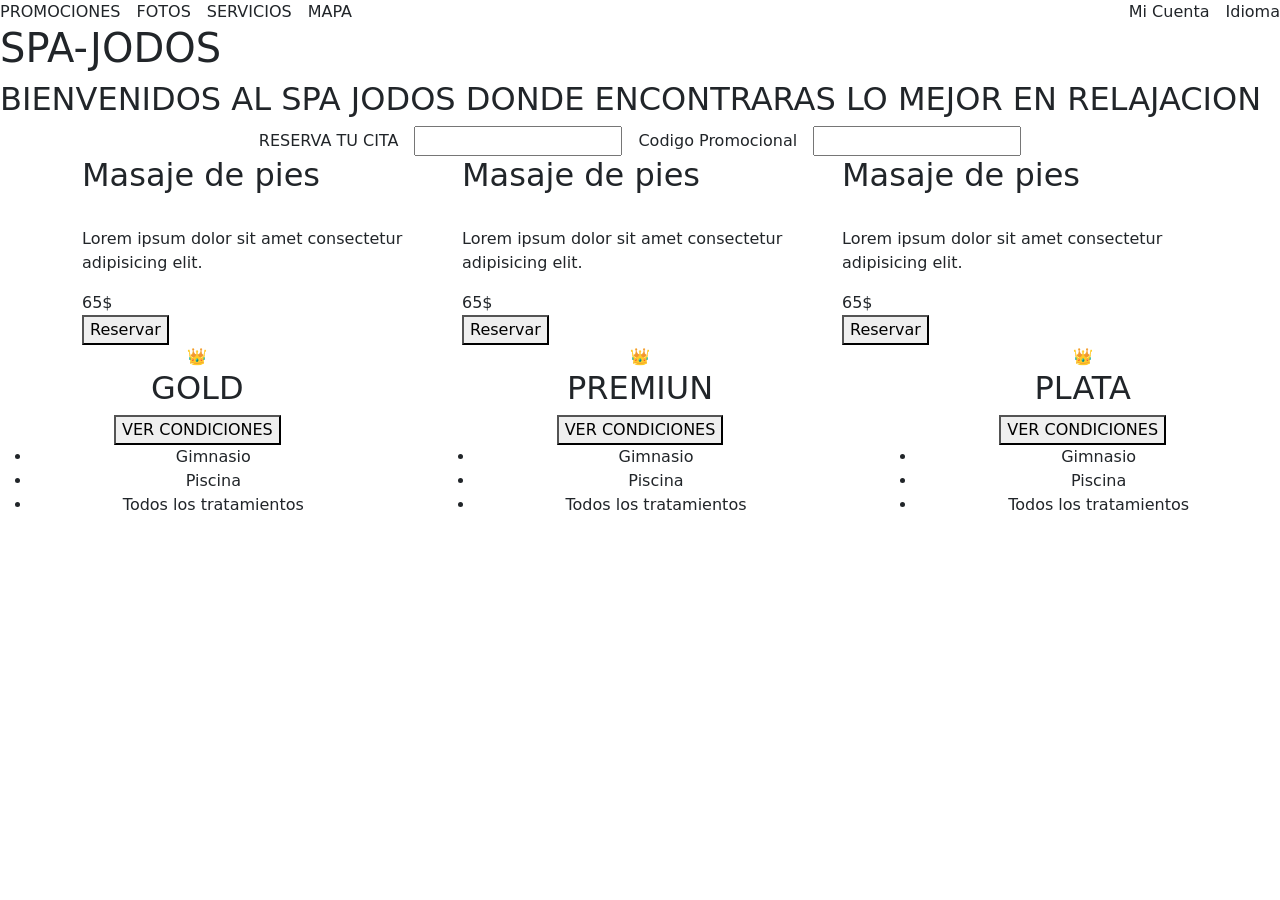
==== LandingP.html @ 752cbe4d "Repaso general" ====
<!DOCTYPE html>
<html lang="en">
<head>
    <meta charset="UTF-8">
    <meta name="viewport" content="width=device-width, initial-scale=1.0">
    <link rel="stylesheet" href="https://cdn.jsdelivr.net/npm/bootstrap@5.3.8/dist/css/bootstrap.min.css">
    <link rel="stylesheet" href="Style.css">
    <title>Document</title>
</head>
<body>
    <header class="d-flex flex-column flex-lg-row justify-content-between align-items-center cabezera">
    <ul class="d-flex flex-wrap justify-content-center list-unstyled m-0 gap-3 menu">
        <li>PROMOCIONES</li>
        <li>FOTOS</li>
        <li>SERVICIOS</li>
        <li>MAPA</li>
    </ul>
    <div class="d-flex gap-3 mt-3 mt-lg-0">
        <div>Mi Cuenta</div>
        <div>Idioma</div>
    </div>
</header>

<div class="d-flex flex-column cuerpo introduccion">
    <h1 class="intro">SPA-JODOS</h1>
    <h2 class="parrafo"> BIENVENIDOS AL SPA JODOS DONDE ENCONTRARAS LO MEJOR EN RELAJACION</h2>
</div>

<div class="d-flex formulario align-items-center justify-content-center">
    <form class="d-flex flex-column flex-lg-row align-items-center gap-3">
        <label>RESERVA TU CITA</label>
        <input type="text" name="text" class="borde">
        <label>Codigo Promocional</label>
        <input type="number" name="number" class="borde">
    </form>

</div>

<div class="container">
    <div class="row justify-content-center cosas">
        <div class="col-12 col-md-6 col-lg-4 d-flex justify-content-center">

            <div class="contenedor">
                <h2 class="fondo">Masaje de pies</h2>
                <img src="IMAGENES/descarga.jpg" alt="">
                <p>Lorem ipsum dolor sit amet consectetur adipisicing elit.</p>
                <div>65$</div>
                <button>Reservar</button>
            </div>

        </div>
        <div class="col-12 col-md-6 col-lg-4 d-flex justify-content-center">

            <div class="contenedor">
                <h2 class="fondo">Masaje de pies</h2>
                <img src="IMAGENES/descarga.jpg" alt="">
                <p>Lorem ipsum dolor sit amet consectetur adipisicing elit.</p>
                <div>65$</div>
                <button>Reservar</button>
            </div>
        </div>

        <div class="col-12 col-md-6 col-lg-4 d-flex justify-content-center">
            <div class="contenedor">
                <h2 class="fondo">Masaje de pies</h2>
                <img src="IMAGENES/descarga.jpg" alt="">
                <p>Lorem ipsum dolor sit amet consectetur adipisicing elit.</p>
                <div>65$</div>
                <button>Reservar</button>
            </div>
        </div>
    </div>
</div>

<div class="final ">
    <div class="row justify-content-center g-5">
        <div class="col-12 col-md-6 col-lg-4">
            <div class=" text-center">
                <div class="icono">
                    👑
                </div>
                <h2>GOLD</h2>
                <button class="btn-plan" >
                    VER CONDICIONES
                </button>
                <ul>
                    <li>Gimnasio</li>
                    <li>Piscina</li>
                    <li>Todos los tratamientos</li>
                </ul>
            </div>
        </div>
        <div class="col-12 col-md-6 col-lg-4">
            <div class=" text-center">
                <div class="icono">
                    👑
                </div>
                <h2>PREMIUN</h2>
                <button class="btn-plan">
                    VER CONDICIONES
                </button>
                <ul>
                    <li>Gimnasio</li>
                    <li>Piscina</li>
                    <li>Todos los tratamientos</li>
                </ul>
            </div>
        </div>
        <div class="col-12 col-md-6 col-lg-4">
            <div class="text-center">
                <div class="icono">
                    👑
                </div>
                <h2>PLATA</h2>
                <button class="btn-plan">
                    VER CONDICIONES
                </button>
                <ul>
                    <li>Gimnasio</li>
                    <li>Piscina</li>
                    <li>Todos los tratamientos</li>
                </ul>
            </div>
        </div>
    </div>
</div>

<footer></footer>
</body>
</html>
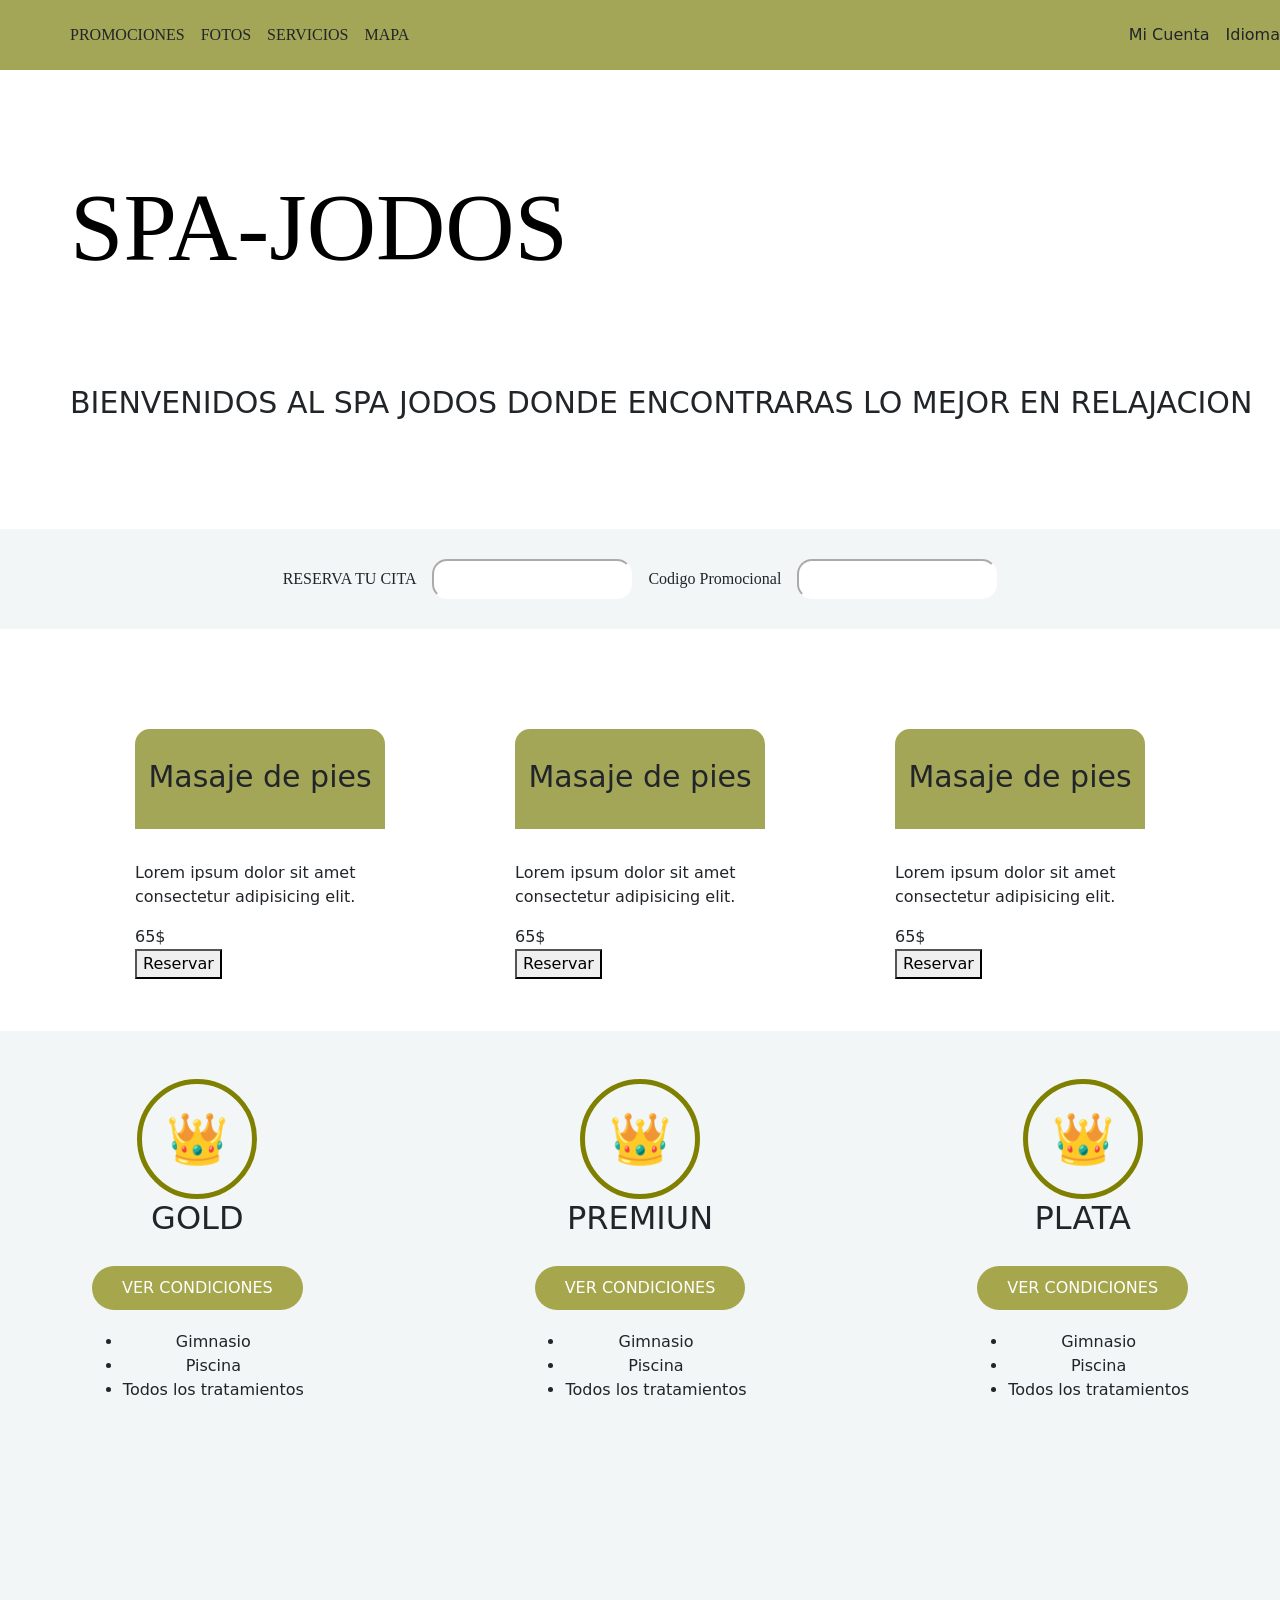
==== commit 5df5ab3a: "Correccion tipografia" ====
--- a/LandingP.html
+++ b/LandingP.html
@@ -4,7 +4,7 @@
     <meta charset="UTF-8">
     <meta name="viewport" content="width=device-width, initial-scale=1.0">
     <link rel="stylesheet" href="https://cdn.jsdelivr.net/npm/bootstrap@5.3.8/dist/css/bootstrap.min.css">
-    <link rel="stylesheet" href="Style.css">
+    <link rel="stylesheet" href="style.css">
     <title>Document</title>
 </head>
 <body>
--- a/style.css
+++ b/style.css
@@ -0,0 +1,129 @@
+.cabezera{
+    background-color: #a3a656;
+    padding-left: 70px;
+    height: 70px;
+}
+.menu{
+    font-family: 'Inter',Regular;
+    font-size: 16px;
+}
+.introduccion{
+    margin-left: 70px;
+    margin-top: 100px;
+    margin-bottom: 100px;
+    
+}
+.intro{
+    font-size: 96px;
+    margin-bottom: 100px;
+    color: #000;
+    font-family: 'Romanesco',Regular;
+}
+.parrafo{
+    font-size: 30px;
+}
+.formulario{
+    background-color: #F2F6F6;
+    height: 100px;
+    font-family: 'Inter',Regular;
+    font-size: 16px;
+}
+.borde{
+    border-radius: 15px;
+    border-color: white;
+    height: 40px;
+}
+
+@media (max-width: 768px){
+
+    .cabezera{
+        padding-left:20px;
+        padding-right:20px;
+
+        height:auto;
+
+        padding-top:20px;
+        padding-bottom:20px;
+    }
+
+    .menu{
+        justify-content:center;
+        text-align:center;
+    }
+
+    .introduccion{
+        margin-left:20px;
+        margin-right:20px;
+        margin-top:50px;
+        margin-bottom:50px;
+    }
+
+    .intro{
+        font-size:60px;
+        text-align:center;
+
+        margin-bottom:40px;
+    }
+
+    .parrafo{
+        font-size:20px;
+        text-align:center;
+    }
+
+    .formulario{
+        height:auto;
+        padding:30px 20px;
+    }
+
+    .borde{
+        width:100%;
+        max-width:300px;
+    }
+
+}
+
+.contenedor{
+    max-width:250px;
+    width:100%;
+    margin-top: 100px;
+
+}
+.fondo{
+    background-color: #a3a656;
+    border-top-left-radius: 15px;
+    border-top-right-radius: 15px;
+    height: 100px;
+    text-align: center;
+    padding-top: 30px;
+    font-size: 30px;
+}
+
+.icono{
+    width:120px;
+    height:120px;
+    border:5px solid olive;
+    border-radius:50%;
+    display:flex;
+    justify-content:center;
+    align-items:center;
+    margin:auto;
+    font-size:50px;
+}
+
+.btn-plan{
+    background-color:#a6a64d;
+    color:white;
+    border:none;
+    padding:10px 30px;
+    border-radius:35px;
+    margin:20px 0;
+}
+.final{
+    margin-top: 100px;
+    background-color: #F2F6F6;
+    min-height: 770px;
+}
+ul{
+    width: fit-content;
+    margin:  auto;
+}
